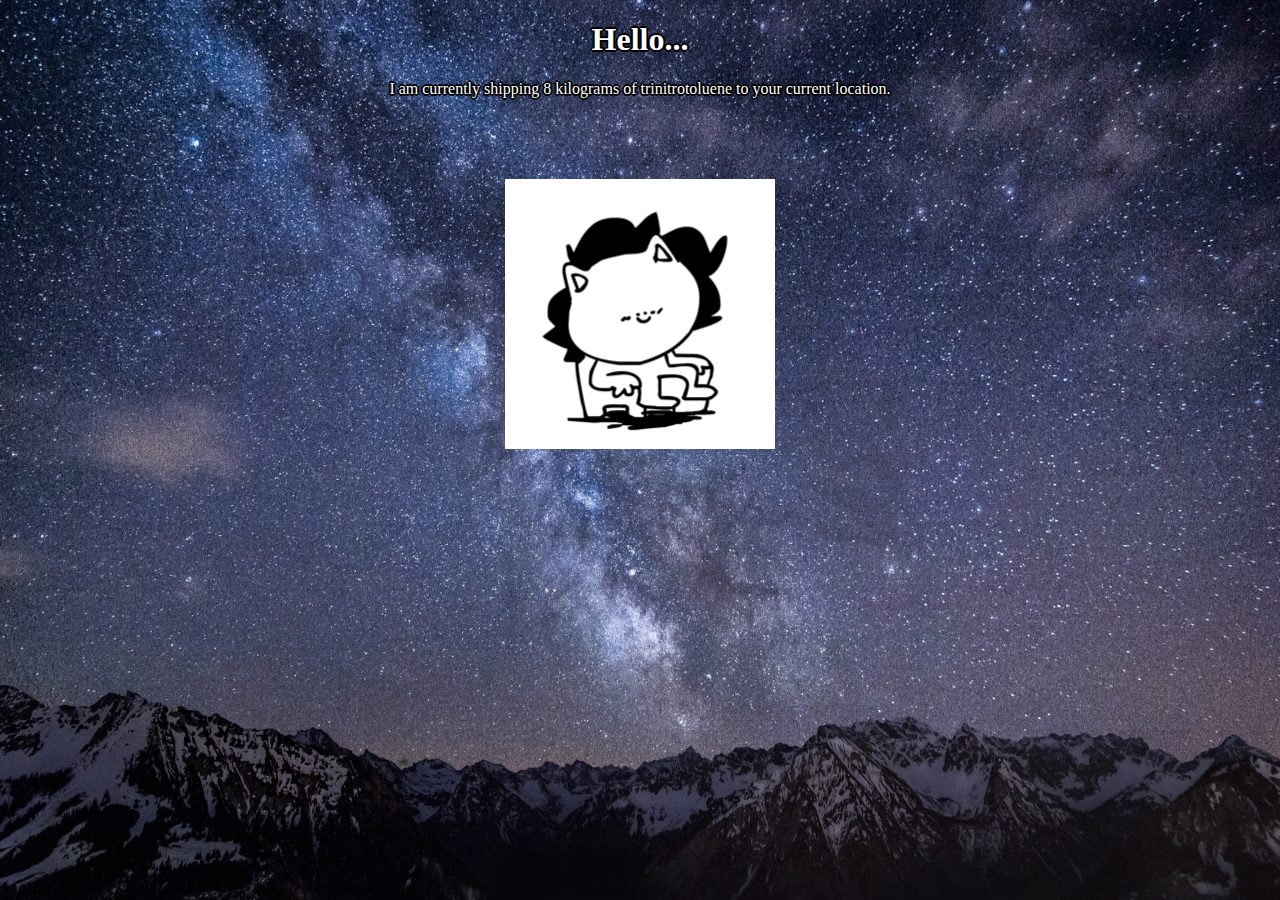
==== index.html @ a5d59d92 "extra files" ====
<!DOCTYPE html>
<html>
<head>
    <title>Isimsiz's website lol</title>
    <link rel="icon" type="image/x-icon" href="favicon.png">
</head>
<body>
    <style>
        body {
            background-image: url('bg.jpg');
            background-repeat: no-repeat;
            background-attachment: fixed;
            background-size: 100% 100%;
        }
        img {
            display: block;
            margin-left: auto;
            margin-right: auto;
            position: relative; 
            top: 65px;
        }
        h1 {
            text-align:center;
            font-family:verdana;
            color:white;
            text-shadow:
            -1px -1px 0 #000000,
            1px -1px 0 #000000,
            -1px 1px 0 #000000,
            1px 1px 0 #000000,  
            -2px 0 0 #000000,
            2px 0 0 #000000,
            0 2px 0 #000000,
            0 -2px 0 #000000;
        }
        p {
            text-align:center;
            font-family:verdana;
            color:white;
            text-shadow:
            -1px -1px 0 #000000,
            1px -1px 0 #000000,
            -1px 1px 0 #000000,
            1px 1px 0 #000000,  
            -2px 0 0 #000000,
            2px 0 0 #000000,
            0 2px 0 #000000,
            0 -2px 0 #000000;
        }
    </style>
    <h1> Hello...</h1>
    <p>I am currently shipping 8 kilograms of trinitrotoluene to your current location.</p>
    <img src="johnknee.png" alt="This is JohnKnee">
</body>
</html>
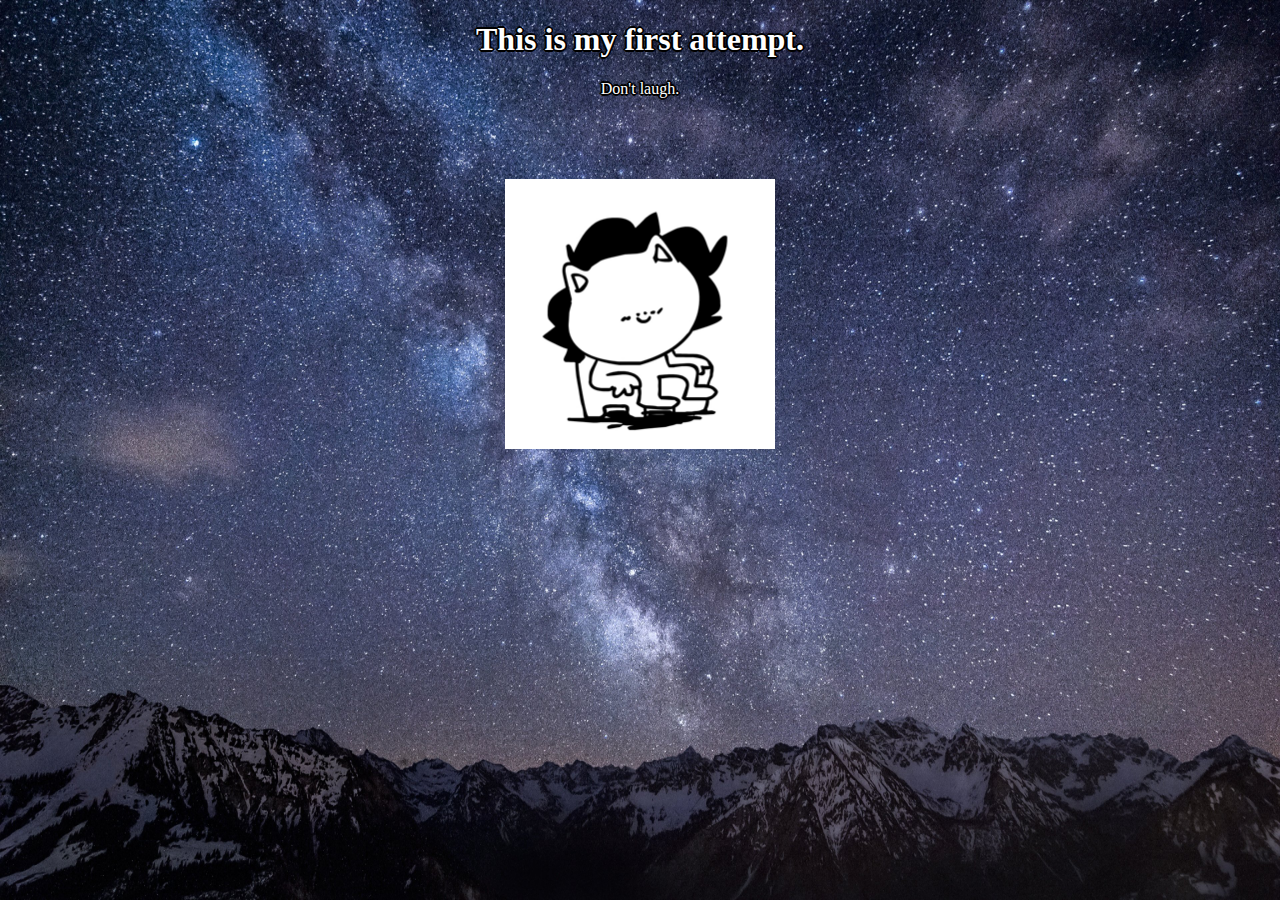
==== commit 68495f24: "sad" ====
--- a/index.html
+++ b/index.html
@@ -48,8 +48,8 @@
             0 -2px 0 #000000;
         }
     </style>
-    <h1> Hello...</h1>
-    <p>I am currently shipping 8 kilograms of trinitrotoluene to your current location.</p>
-    <img src="johnknee.png" alt="This is JohnKnee">
+    <h1>This is my first attempt.</h1>
+    <p>Don't laugh.</p>
+    <img src="johnknee.png">
 </body>
-</html>+</html>
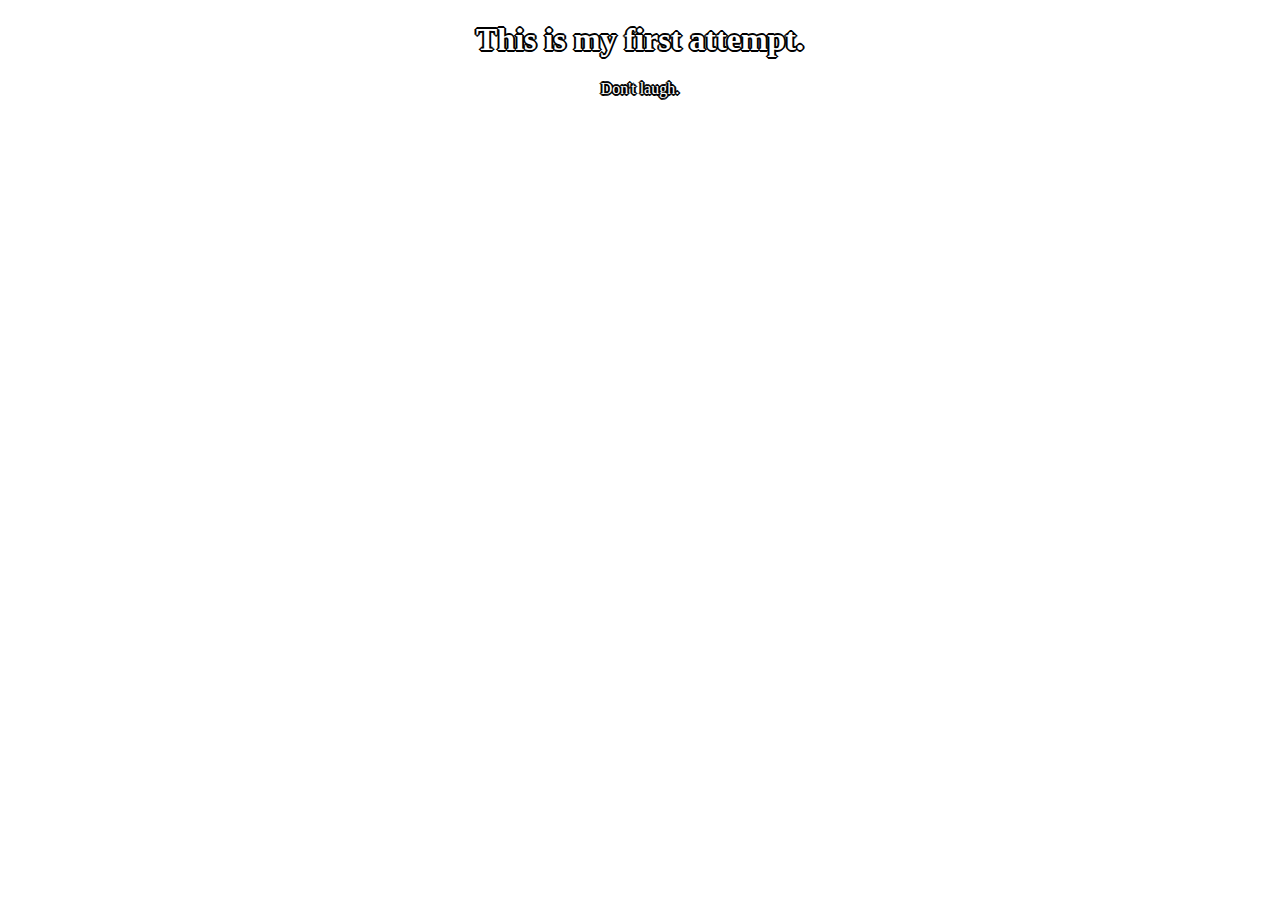
==== commit b7601f41: "minimalisticer" ====
--- a/index.html
+++ b/index.html
@@ -2,22 +2,14 @@
 <html>
 <head>
     <title>Isimsiz's website lol</title>
-    <link rel="icon" type="image/x-icon" href="favicon.png">
+    <link rel="icon" type="image/x-icon" href="https://cdn.discordapp.com/avatars/339109052640526336/79a89718afe0f504de23c6adffc9917d.webp">
 </head>
 <body>
-    <style>
+    <style> <!-- A terrible way to do this, but I don't care, you can't make me care. -->
         body {
             background-image: url('bg.jpg');
-            background-repeat: no-repeat;
             background-attachment: fixed;
             background-size: 100% 100%;
-        }
-        img {
-            display: block;
-            margin-left: auto;
-            margin-right: auto;
-            position: relative; 
-            top: 65px;
         }
         h1 {
             text-align:center;
@@ -50,6 +42,5 @@
     </style>
     <h1>This is my first attempt.</h1>
     <p>Don't laugh.</p>
-    <img src="johnknee.png">
 </body>
 </html>
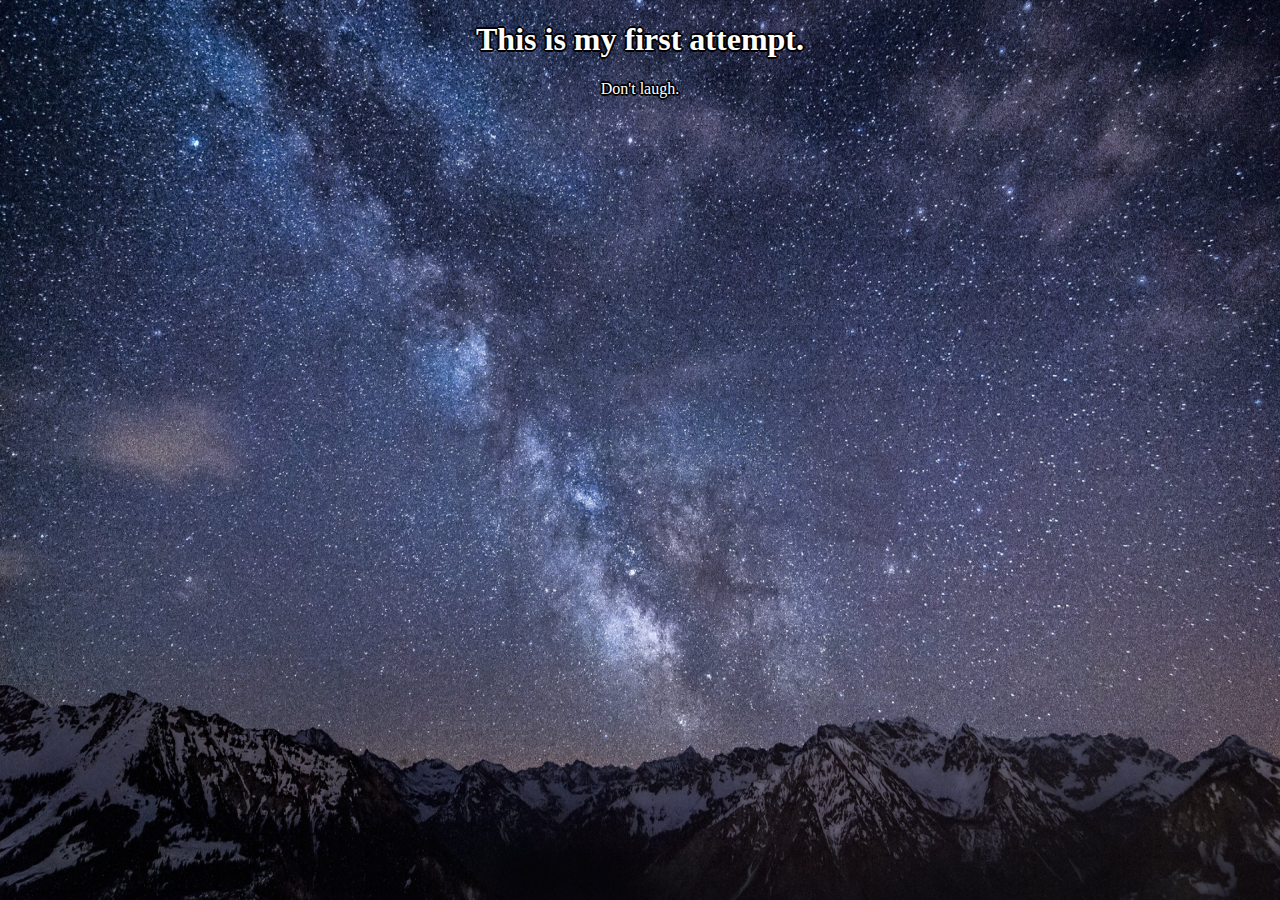
==== commit 61ba6e4a: "uh oh" ====
--- a/index.html
+++ b/index.html
@@ -5,7 +5,8 @@
     <link rel="icon" type="image/x-icon" href="https://cdn.discordapp.com/avatars/339109052640526336/79a89718afe0f504de23c6adffc9917d.webp">
 </head>
 <body>
-    <style> <!-- A terrible way to do this, but I don't care, you can't make me care. -->
+    <!-- A terrible way to do this, but I don't care, you can't make me care. -->
+    <style> 
         body {
             background-image: url('bg.jpg');
             background-attachment: fixed;
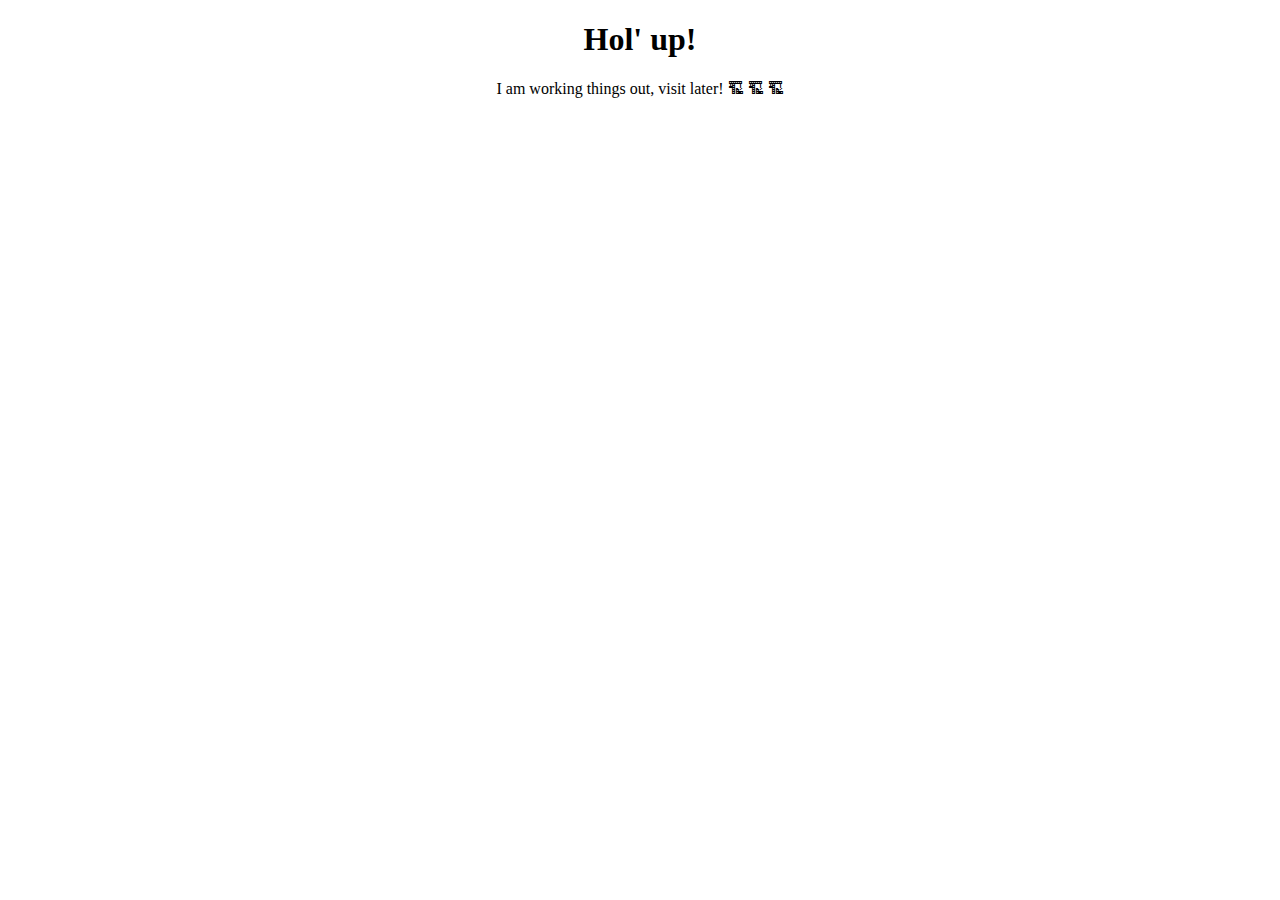
==== commit b1c1caa5: "delete this shit" ====
--- a/index.html
+++ b/index.html
@@ -1,47 +1,23 @@
 <!DOCTYPE html>
 <html>
 <head>
-    <title>Isimsiz's website lol</title>
-    <link rel="icon" type="image/x-icon" href="https://cdn.discordapp.com/avatars/339109052640526336/79a89718afe0f504de23c6adffc9917d.webp">
+    <title>Me, Isimsiz.</title>
+    <link rel="icon" type="image/x-icon" href="icon.png">
 </head>
 <body>
-    <!-- A terrible way to do this, but I don't care, you can't make me care. -->
-    <style> 
-        body {
-            background-image: url('bg.jpg');
-            background-attachment: fixed;
-            background-size: 100% 100%;
-        }
+    <style>
         h1 {
             text-align:center;
             font-family:verdana;
-            color:white;
-            text-shadow:
-            -1px -1px 0 #000000,
-            1px -1px 0 #000000,
-            -1px 1px 0 #000000,
-            1px 1px 0 #000000,  
-            -2px 0 0 #000000,
-            2px 0 0 #000000,
-            0 2px 0 #000000,
-            0 -2px 0 #000000;
+            color:rgb(0, 0, 0);
         }
         p {
             text-align:center;
             font-family:verdana;
-            color:white;
-            text-shadow:
-            -1px -1px 0 #000000,
-            1px -1px 0 #000000,
-            -1px 1px 0 #000000,
-            1px 1px 0 #000000,  
-            -2px 0 0 #000000,
-            2px 0 0 #000000,
-            0 2px 0 #000000,
-            0 -2px 0 #000000;
+            color:rgb(0, 0, 0);
         }
     </style>
-    <h1>This is my first attempt.</h1>
-    <p>Don't laugh.</p>
+    <h1>Hol' up!</h1>
+    <p>I am working things out, visit later! 🏗 🏗 🏗</p>
 </body>
-</html>
+</html>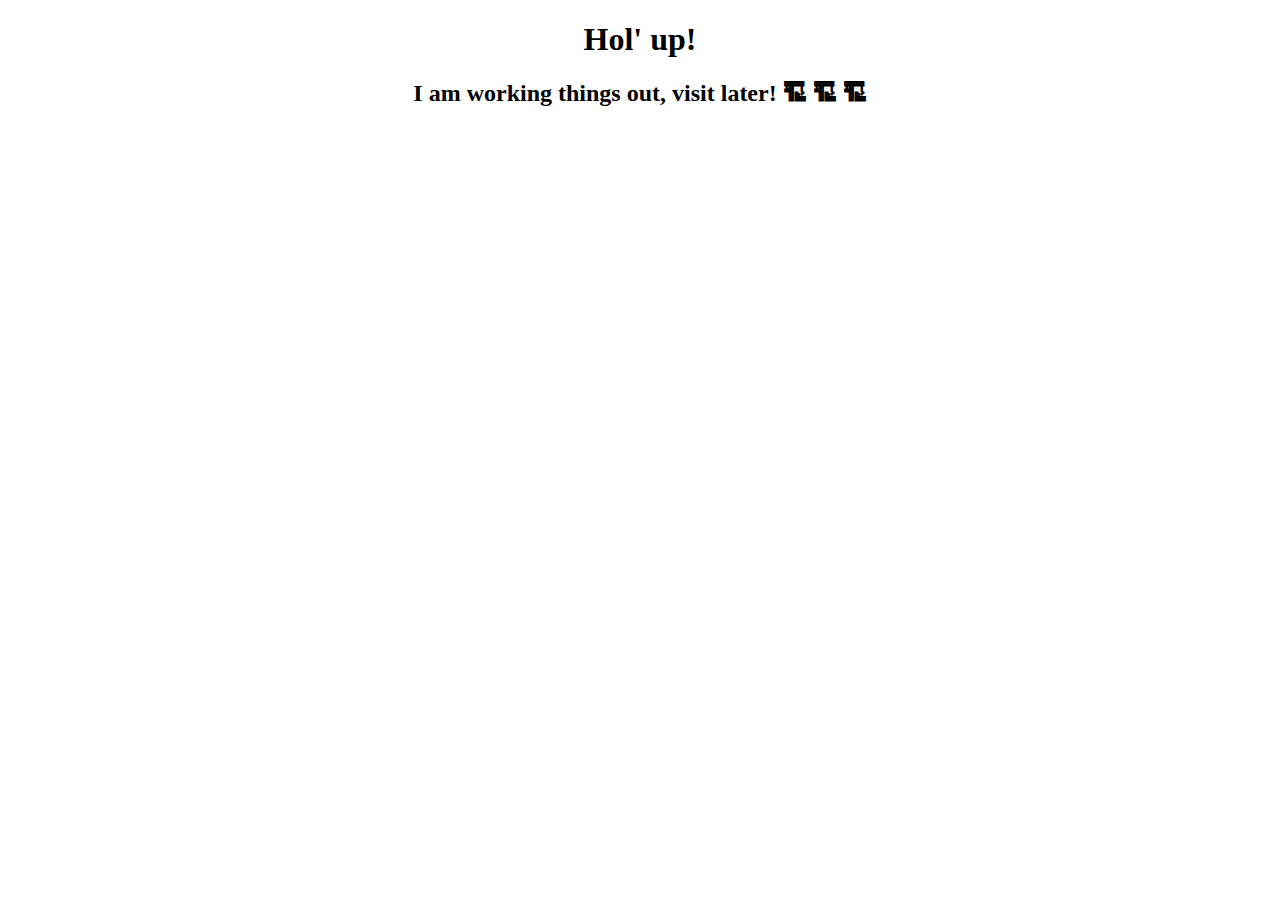
==== commit f6d1c4cc: "trying things out" ====
--- a/index.html
+++ b/index.html
@@ -1,23 +1,19 @@
 <!DOCTYPE html>
-<html>
+<html lang="en">
 <head>
-    <title>Me, Isimsiz.</title>
+    <meta charset="UTF-8">
+    <meta name="viewport" content="width=device-width, initial-scale=1.0">
+    <title>Me, Isimsiz</title>
     <link rel="icon" type="image/x-icon" href="icon.png">
 </head>
 <body>
     <style>
-        h1 {
-            text-align:center;
-            font-family:verdana;
-            color:rgb(0, 0, 0);
-        }
-        p {
-            text-align:center;
-            font-family:verdana;
-            color:rgb(0, 0, 0);
+        h1, h2 {
+            font-family: Verdana;
+            text-align: center;
         }
     </style>
     <h1>Hol' up!</h1>
-    <p>I am working things out, visit later! 🏗 🏗 🏗</p>
+    <h2>I am working things out, visit later! 🏗 🏗 🏗</h2>
 </body>
-</html>+</html>
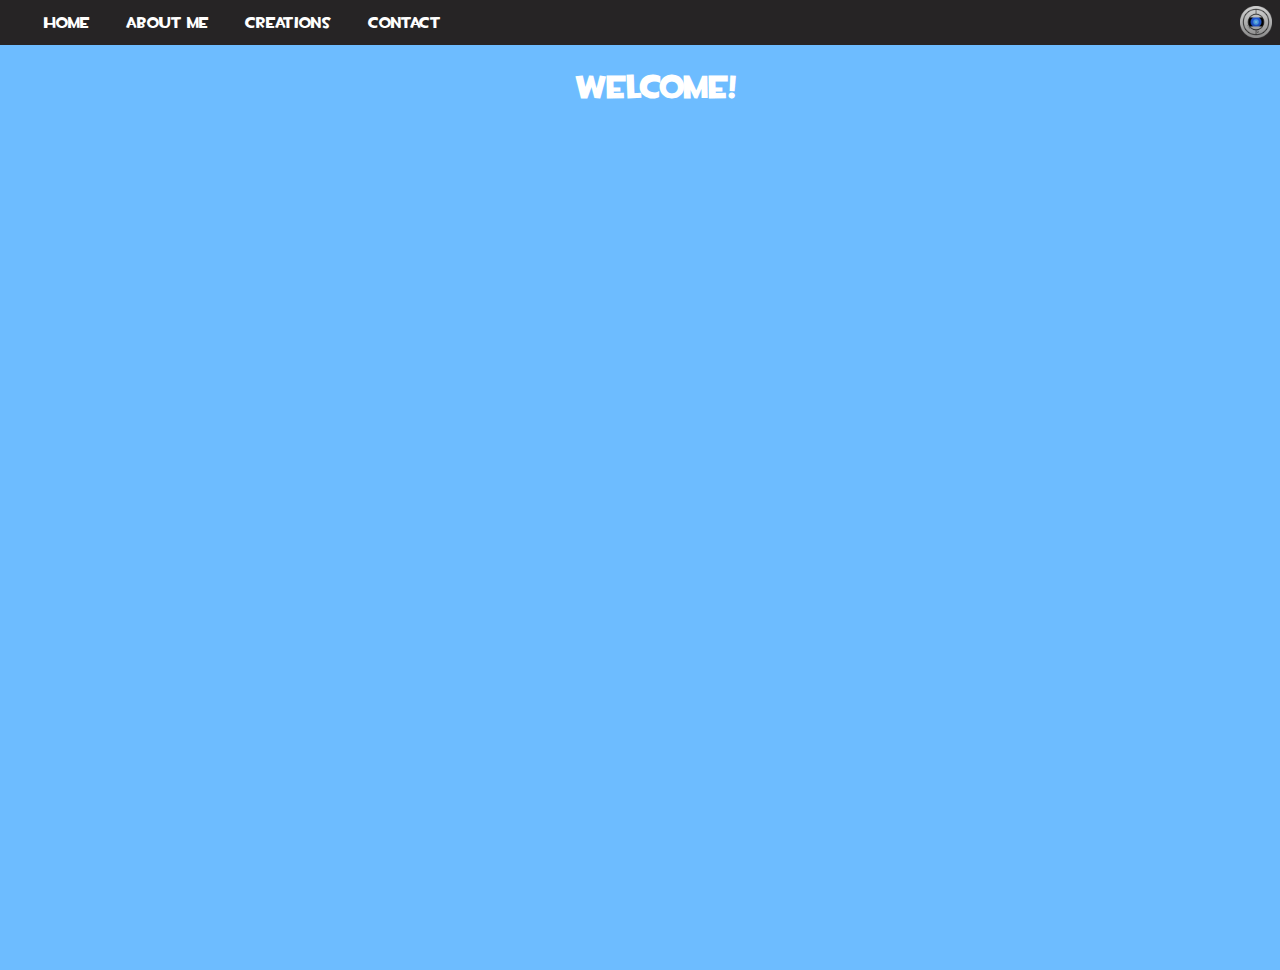
==== commit b7386a91: "revamp" ====
--- a/index.html
+++ b/index.html
@@ -1,19 +1,24 @@
+<!--Comments will be used for documentation for myself-->
+
 <!DOCTYPE html>
 <html lang="en">
 <head>
     <meta charset="UTF-8">
     <meta name="viewport" content="width=device-width, initial-scale=1.0">
-    <title>Me, Isimsiz</title>
+    <title>Home</title>
     <link rel="icon" type="image/x-icon" href="icon.png">
+    <link rel="stylesheet" href="../styles.css">
 </head>
-<body>
-    <style>
-        h1, h2 {
-            font-family: Verdana;
-            text-align: center;
-        }
-    </style>
-    <h1>Hol' up!</h1>
-    <h2>I am working things out, visit later! 🏗 🏗 🏗</h2>
-</body>
-</html>
+    <ul>
+        <li><a href="home.html">Home</a></li>
+        <li><a href="about.html">About Me</a></li>
+        <li><a href="creations.html">Creations</a></li>
+        <li><a href="contact.html">Contact</a></li>
+        <li style="float:right"><img src="icon.png" height=32 width=32></li>
+    </ul>
+    <body>
+        <h1>
+            Welcome!
+        </h1>
+    </body>
+</html>--- a/styles.css
+++ b/styles.css
@@ -0,0 +1,65 @@
+/*Color palette: 9D5322 - 262425*/
+@font-face { font-family: TFBuild; src: url('tf2build.ttf'); } 
+
+body {
+    margin: 0;
+    margin-top: 10px ;
+
+
+    background-image: url('bg.png');
+    height: 100%;
+    background-position: center;
+    background-repeat: repeat;
+    font-family: TFBuild;
+}
+html {
+    height: 100%;
+    margin: 0;
+}
+h1, h2, h3, h4, h5, h6{
+    margin-top: 70px;
+    margin-left: 32px;
+    color:white;
+}
+
+h1 {
+    text-align: center;
+}
+
+ul {
+    position: fixed;
+    top: 0;
+    width: 100%;
+    
+    list-style-type: none;
+    margin: 0;
+    padding-left: 24px;
+    overflow: hidden;
+    background-color: #262425;
+}
+  
+li {
+    float: left;
+    
+}
+  
+li a {
+    display: block;
+    color: white;
+    text-align: center;
+    padding: 14px 16px;
+    margin-left: 4px;
+    text-decoration: none;
+    transition: 0.25s;
+}
+
+li img {
+    margin-top: 6px;
+    margin-bottom: 0px;
+    margin-left: 0px;
+    margin-right: 32px;
+}
+ 
+li a:hover {
+    background-color: #9D5322;
+}